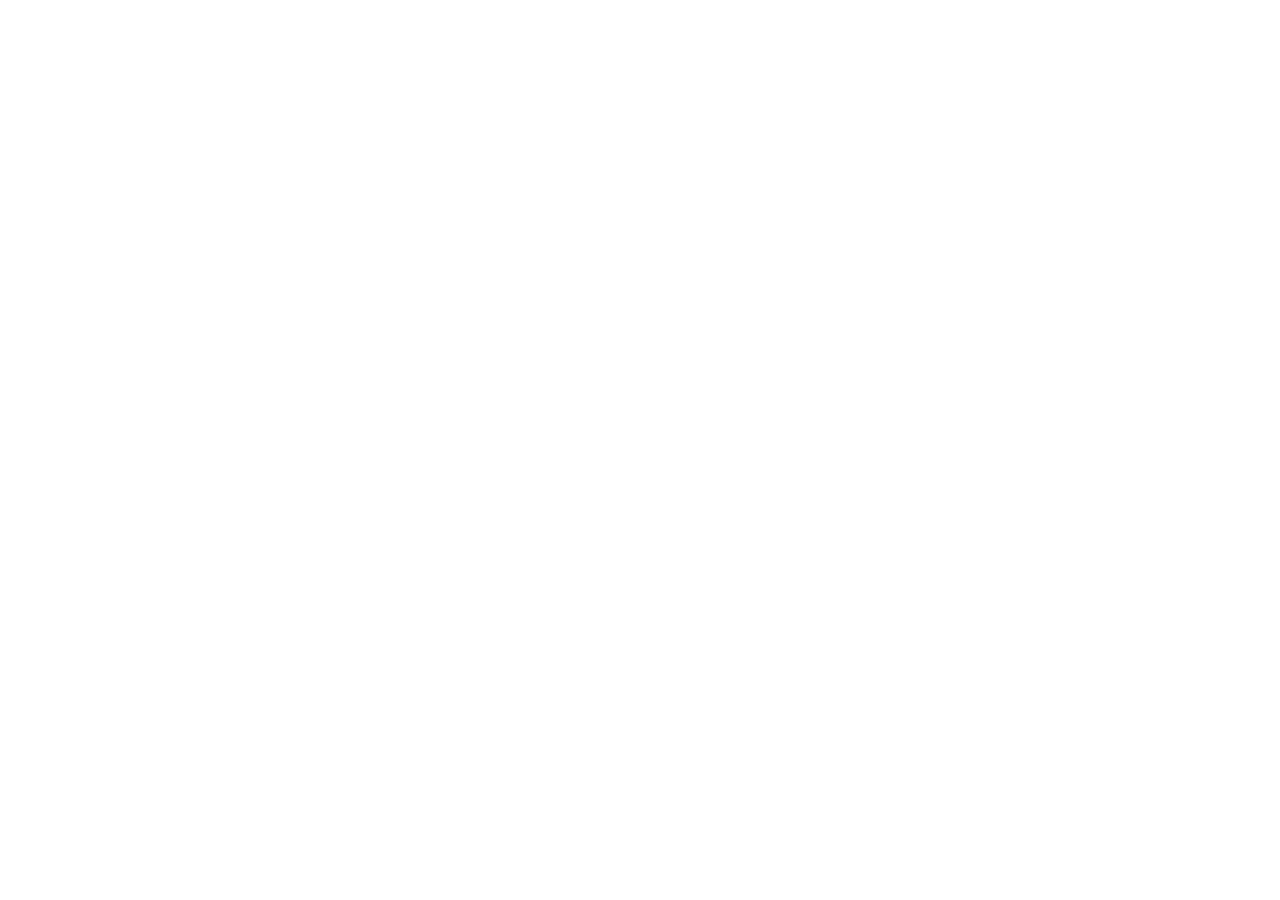
==== index.html @ 69ed8b6d "landing page" ====
<!DOCTYPE html>
<html lang="en">

<head>
    <meta charset="UTF-8">
    <meta name="viewport" content="width=device-width, initial-scale=1.0">
    <title>landing page</title>
    <style href="styles.css"></style>
</head>

<body>
    
</body>

</html>
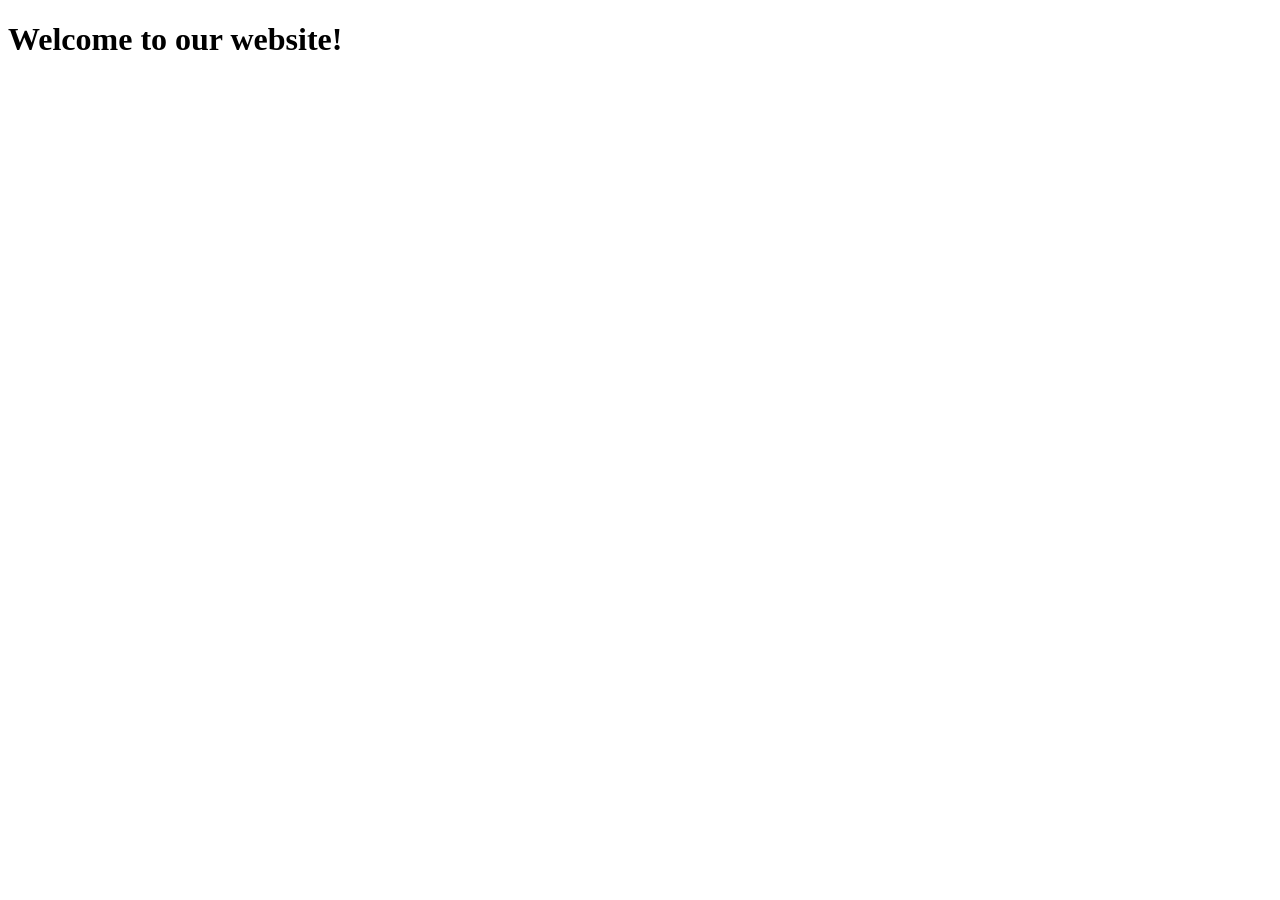
==== commit 668d6277: "some changes" ====
--- a/index.html
+++ b/index.html
@@ -5,11 +5,13 @@
     <meta charset="UTF-8">
     <meta name="viewport" content="width=device-width, initial-scale=1.0">
     <title>landing page</title>
+    <script defer src="script.js"></script>
     <style href="styles.css"></style>
 </head>
 
 <body>
-    
+    <h1>Welcome to our website!</h1>
+    <div class="container" id = "content"></div>
 </body>
 
-</html>
+</html>
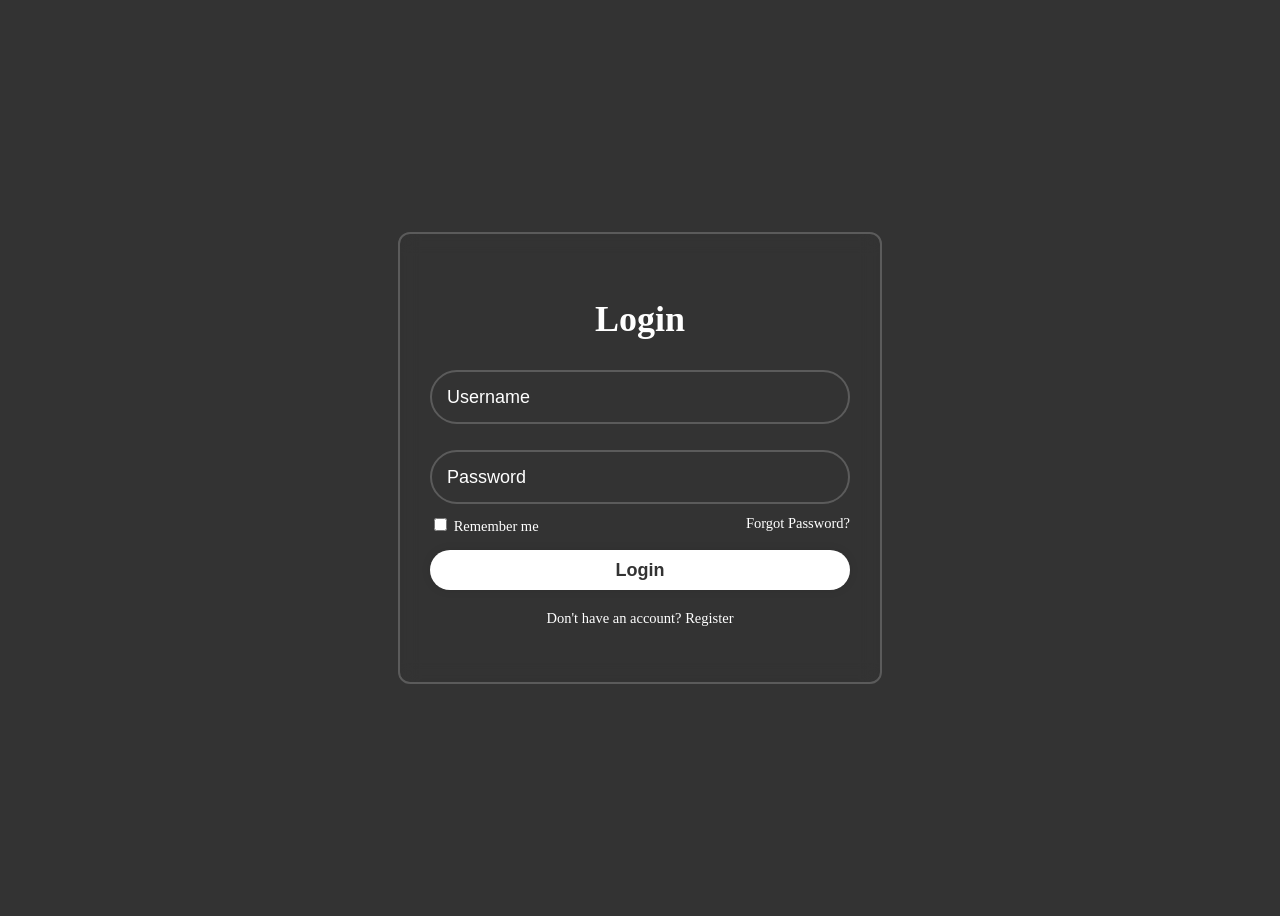
==== commit 76c0d3b1: "error happened!" ====
--- a/index.html
+++ b/index.html
@@ -5,13 +5,120 @@
     <meta charset="UTF-8">
     <meta name="viewport" content="width=device-width, initial-scale=1.0">
     <title>landing page</title>
-    <script defer src="script.js"></script>
-    <style href="styles.css"></style>
+    <script defer src="jest.config.js"></script>
+    <style>
+        body {
+            display: flex;
+            justify-content: center;
+            align-items: center;
+            height: 100vh;
+            background-color: #333;
+            background-size: cover;
+            background-position: center;
+        }
+
+        .wrapper {
+            width: 420px;
+            background: transparent;
+            border: 2px solid rgba(255, 255, 255, 0.2);
+            backdrop-filter: blur(10px);
+            color: rgb(255, 255, 255);
+            border-radius: 12px;
+            padding: 40px 30px;
+        }
+
+        .wrapper h1 {
+            font-size: 36px;
+            text-align: center;
+        }
+
+        .wrapper .input-box {
+            width: 100%;
+            height: 50px;
+            margin: 30px 0;
+        }
+
+        .input-box input {
+            width: 92%;
+            height: 100%;
+            padding: 0 15px;
+            font-size: 18px;
+            color: rgb(255, 255, 255);
+            background: transparent;
+            border: none;
+            outline: none;
+            border: 2px solid rgba(255, 255, 255, 0.2);
+            border-radius: 40px;
+            padding: 20px, 45px, 20px, 20px;
+        }
+        .input-box input::placeholder {
+            color: rgb(255, 255, 255);
+        }
+        .wrapper .remember-forgot {
+            display: flex;
+            justify-content: space-between;
+            font-size: 14.5px;
+            margin: -15px 0 15px;
+        }
+        .remember-forgot label input {
+            margin-right: 3px;
+        }
+        .remember-forgot a {
+            color: rgb(255, 255, 255);
+            text-decoration: none;
+        }
+        .remember-forgot a:hover {
+            text-decoration: underline;
+        }
+        .wrapper .btn {
+            width: 100%;
+            height: 40px;
+            border: none;
+            outline: none;
+            background: rgb(255, 255, 255);
+            box-shadow: 0 0 10px rgba(0, 0, 0, 0.1);
+            font-size: 18px;
+            border-radius: 40px;
+            cursor: pointer;
+            font-weight: 600;
+            color: #333;
+        }
+        .wrapper .register-link {
+            text-align: center;
+            margin: 20px 0 15px;
+            font-size: 14.5px;
+        }
+        .register-link a {
+            color: rgb(255, 255, 255);
+            text-decoration: none;
+        }
+        .register-link a:hover {
+            text-decoration: underline;
+        }
+
+    </style>
 </head>
 
 <body>
-    <h1>Welcome to our website!</h1>
-    <div class="container" id = "content"></div>
+    <div class="wrapper">
+        <form action = "">
+            <h1> Login </h1>
+            <div class="input-box">
+                <input type="text" placeholder="Username" required>
+            </div>
+            <div class="input-box">
+                <input type="password" placeholder="Password" required>
+            </div>
+            <div class="remember-forgot">
+                <label><input type="checkbox"> Remember me</label>
+                <a href="#">Forgot Password?</a>
+            </div>
+            <button type="submit" class="btn">Login</button>
+            <div class="register-link">
+                <p>Don't have an account? <a href="#">Register</a></p>
+            </div>
+        </form>
+    </div>
 </body>
 
 </html>
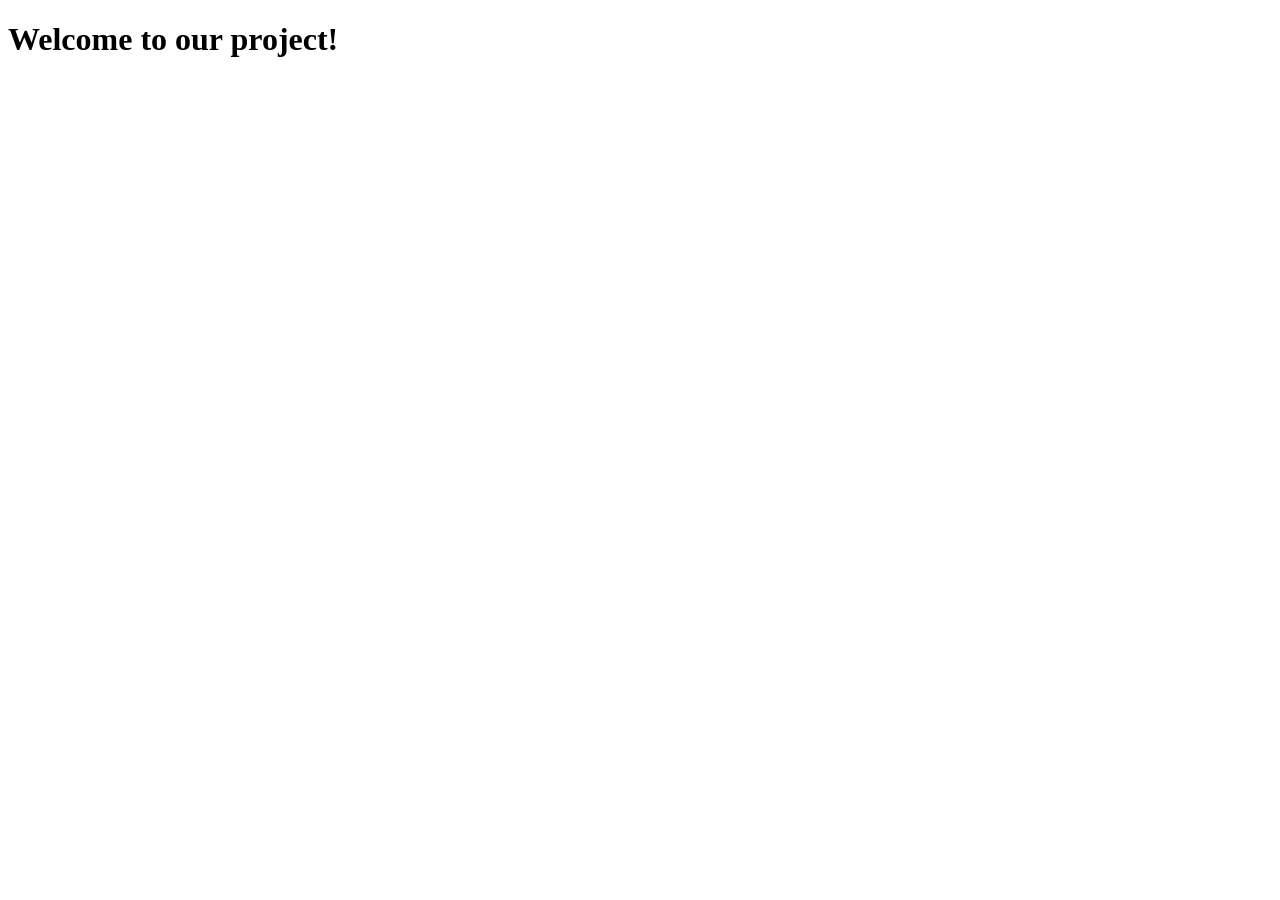
==== commit 2af11906: "all good now" ====
--- a/index.html
+++ b/index.html
@@ -6,118 +6,13 @@
     <meta name="viewport" content="width=device-width, initial-scale=1.0">
     <title>landing page</title>
     <script defer src="jest.config.js"></script>
-    <style>
-        body {
-            display: flex;
-            justify-content: center;
-            align-items: center;
-            height: 100vh;
-            background-color: #333;
-            background-size: cover;
-            background-position: center;
-        }
-
-        .wrapper {
-            width: 420px;
-            background: transparent;
-            border: 2px solid rgba(255, 255, 255, 0.2);
-            backdrop-filter: blur(10px);
-            color: rgb(255, 255, 255);
-            border-radius: 12px;
-            padding: 40px 30px;
-        }
-
-        .wrapper h1 {
-            font-size: 36px;
-            text-align: center;
-        }
-
-        .wrapper .input-box {
-            width: 100%;
-            height: 50px;
-            margin: 30px 0;
-        }
-
-        .input-box input {
-            width: 92%;
-            height: 100%;
-            padding: 0 15px;
-            font-size: 18px;
-            color: rgb(255, 255, 255);
-            background: transparent;
-            border: none;
-            outline: none;
-            border: 2px solid rgba(255, 255, 255, 0.2);
-            border-radius: 40px;
-            padding: 20px, 45px, 20px, 20px;
-        }
-        .input-box input::placeholder {
-            color: rgb(255, 255, 255);
-        }
-        .wrapper .remember-forgot {
-            display: flex;
-            justify-content: space-between;
-            font-size: 14.5px;
-            margin: -15px 0 15px;
-        }
-        .remember-forgot label input {
-            margin-right: 3px;
-        }
-        .remember-forgot a {
-            color: rgb(255, 255, 255);
-            text-decoration: none;
-        }
-        .remember-forgot a:hover {
-            text-decoration: underline;
-        }
-        .wrapper .btn {
-            width: 100%;
-            height: 40px;
-            border: none;
-            outline: none;
-            background: rgb(255, 255, 255);
-            box-shadow: 0 0 10px rgba(0, 0, 0, 0.1);
-            font-size: 18px;
-            border-radius: 40px;
-            cursor: pointer;
-            font-weight: 600;
-            color: #333;
-        }
-        .wrapper .register-link {
-            text-align: center;
-            margin: 20px 0 15px;
-            font-size: 14.5px;
-        }
-        .register-link a {
-            color: rgb(255, 255, 255);
-            text-decoration: none;
-        }
-        .register-link a:hover {
-            text-decoration: underline;
-        }
-
-    </style>
+    <style href = "styles.css"></style>
 </head>
 
 <body>
-    <div class="wrapper">
-        <form action = "">
-            <h1> Login </h1>
-            <div class="input-box">
-                <input type="text" placeholder="Username" required>
-            </div>
-            <div class="input-box">
-                <input type="password" placeholder="Password" required>
-            </div>
-            <div class="remember-forgot">
-                <label><input type="checkbox"> Remember me</label>
-                <a href="#">Forgot Password?</a>
-            </div>
-            <button type="submit" class="btn">Login</button>
-            <div class="register-link">
-                <p>Don't have an account? <a href="#">Register</a></p>
-            </div>
-        </form>
+    <h1>Welcome to our project!</h1>
+    <div class="container" id = container>
+
     </div>
 </body>
 
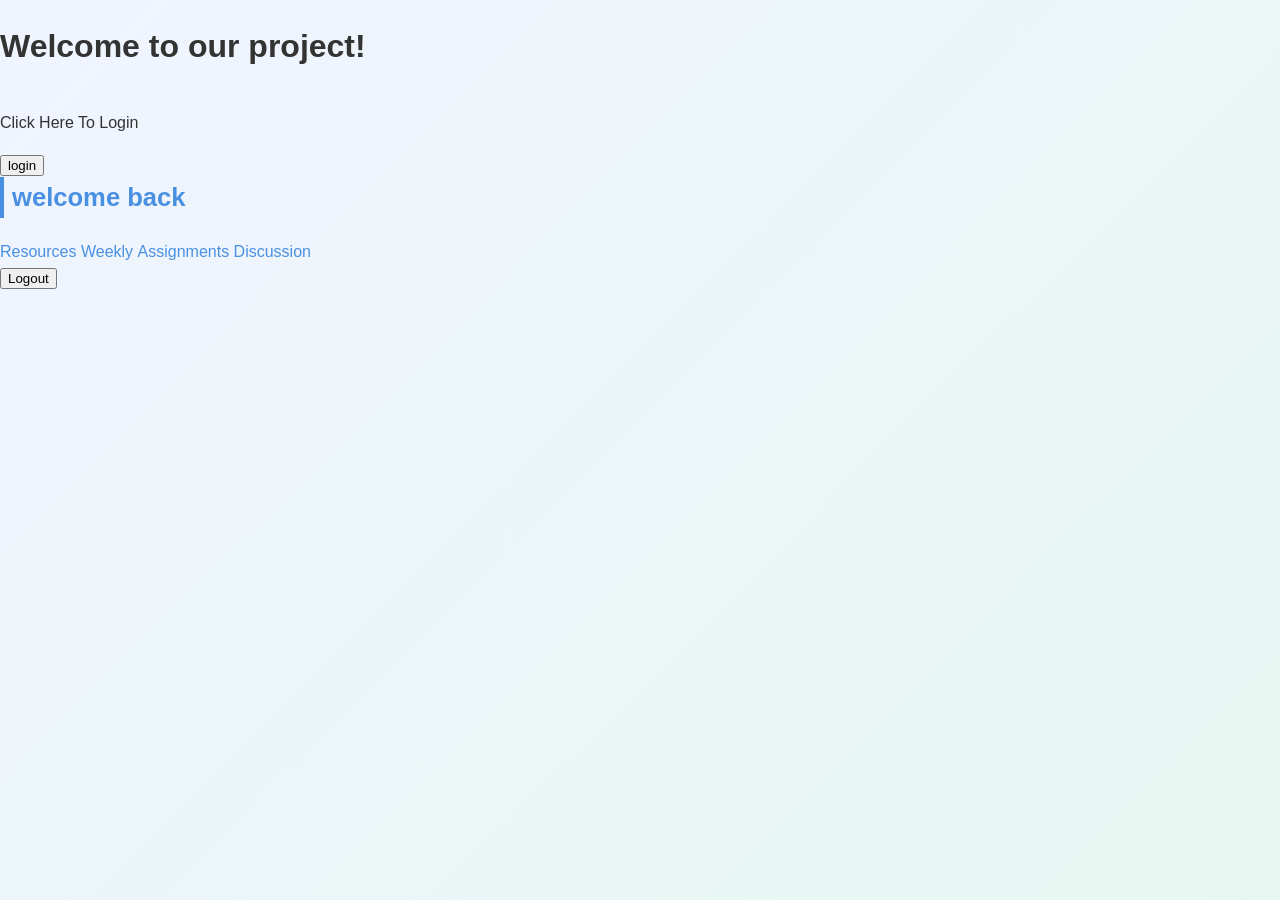
==== commit 2431c783: "many changes" ====
--- a/index.html
+++ b/index.html
@@ -5,14 +5,31 @@
     <meta charset="UTF-8">
     <meta name="viewport" content="width=device-width, initial-scale=1.0">
     <title>landing page</title>
-    <script defer src="jest.config.js"></script>
-    <style href = "styles.css"></style>
+    <script defer src="script1.js"></script>
+    <link rel ="stylesheet" href="src/common/styles.css">
 </head>
 
 <body>
     <h1>Welcome to our project!</h1>
-    <div class="container" id = container>
+    <div class="container">
+        <div id ="guest">
+            <form action="src/auth/login.html">
+                <p>Click Here To Login</p>
+                <input type="submit" value="login">
+            </form>
+        </div>
 
+        <div id ="userview">
+            <h2 id = "welcome">welcome back</h2>
+            <div class="nav">
+                <a href="src/resources">Resources</a>
+                <a href="src/weekly">Weekly</a>
+                <a href="src/assignments">Assignments</a>
+                <a href="src/discussion">Discussion</a>
+                <a href="src/admin" id="adminLink" style="display:none;">Admin Panel</a>
+            </div>
+            <button class = "btn" onclick="logout()">Logout</button>
+        </div>
     </div>
 </body>
 
--- a/src/common/styles.css
+++ b/src/common/styles.css
@@ -0,0 +1,207 @@
+/* ===========================
+   Global Styles
+   =========================== */
+body {
+  margin: 0;
+  font-family: "Segoe UI", Roboto, Helvetica, Arial, sans-serif;
+  line-height: 1.6;
+  color: #333;
+  background: linear-gradient(135deg, #f0f4ff, #e6f7f1);
+  min-height: 100vh;
+  display: flex;
+  flex-direction: column;
+  transition: background 0.5s ease;
+}
+
+/* ===========================
+   Header
+   =========================== */
+header {
+  background: linear-gradient(135deg, #4a90e2, #357ab8);
+  color: white;
+  padding: 2rem;
+  text-align: center;
+  box-shadow: 0 4px 10px rgba(0,0,0,0.2);
+  animation: fadeDown 1s ease;
+}
+
+header h1 {
+  margin: 0;
+  font-size: 2.5rem;
+  letter-spacing: 1px;
+}
+
+header p {
+  margin-top: 0.5rem;
+  font-size: 1.2rem;
+  opacity: 0.9;
+}
+
+/* ===========================
+   Main Content
+   =========================== */
+main {
+  flex: 1;
+  padding: 2rem;
+  max-width: 1000px;
+  margin: 0 auto;
+  animation: fadeUp 1s ease;
+}
+
+/* ===========================
+   Sections & Articles
+   =========================== */
+section, article {
+  background: white;
+  border-radius: 10px;
+  padding: 1.8rem;
+  margin-bottom: 2rem;
+  box-shadow: 0 4px 12px rgba(0,0,0,0.1);
+  transition: transform 0.3s ease, box-shadow 0.3s ease;
+}
+
+section:hover, article:hover {
+  transform: translateY(-5px);
+  box-shadow: 0 6px 16px rgba(0,0,0,0.15);
+}
+
+h2 {
+  color: #4a90e2;
+  margin-top: 0;
+  font-size: 1.6rem;
+  border-left: 4px solid #4a90e2;
+  padding-left: 0.5rem;
+}
+
+/* ===========================
+   Forms
+   =========================== */
+form fieldset {
+  border: 2px solid #4a90e2;
+  border-radius: 8px;
+  padding: 1.2rem;
+}
+
+form legend {
+  font-weight: bold;
+  color: #4a90e2;
+  font-size: 1.1rem;
+}
+
+form label {
+  display: block;
+  margin-bottom: 0.5rem;
+  font-weight: 500;
+}
+
+form input[type="text"],
+form input[type="date"],
+form textarea {
+  width: 100%;
+  padding: 0.7rem;
+  margin-bottom: 1rem;
+  border: 1px solid #ccc;
+  border-radius: 6px;
+  font-size: 1rem;
+  transition: border 0.3s ease, box-shadow 0.3s ease;
+}
+
+form input:focus,
+form textarea:focus {
+  border-color: #4a90e2;
+  box-shadow: 0 0 6px rgba(74,144,226,0.4);
+  outline: none;
+}
+
+form button {
+  background: linear-gradient(135deg, #4a90e2, #357ab8);
+  color: white;
+  border: none;
+  padding: 0.8rem 1.4rem;
+  border-radius: 6px;
+  cursor: pointer;
+  font-size: 1rem;
+  transition: transform 0.2s ease, background 0.3s ease;
+}
+
+form button:hover {
+  background: linear-gradient(135deg, #357ab8, #2a5d91);
+  transform: scale(1.05);
+}
+
+/* ===========================
+   Tables
+   =========================== */
+table {
+  width: 100%;
+  border-collapse: collapse;
+  border-radius: 8px;
+  overflow: hidden;
+}
+
+thead {
+  background: #4a90e2;
+  color: white;
+}
+
+th, td {
+  padding: 0.9rem;
+  border: 1px solid #ddd;
+  text-align: left;
+}
+
+tbody tr:nth-child(even) {
+  background: #f9f9f9;
+}
+
+tbody tr:hover {
+  background: #eef6ff;
+  transition: background 0.3s ease;
+}
+
+/* ===========================
+   Links
+   =========================== */
+a {
+  color: #4a90e2;
+  text-decoration: none;
+  font-weight: 500;
+  transition: color 0.3s ease;
+}
+
+a:hover {
+  text-decoration: underline;
+  color: #357ab8;
+}
+
+/* ===========================
+   Comment Section
+   =========================== */
+#comment-list article {
+  border-bottom: 1px solid #eee;
+  padding: 1rem 0;
+  transition: background 0.3s ease;
+}
+
+#comment-list article:hover {
+  background: #f7faff;
+}
+
+#comment-list footer {
+  font-size: 0.9rem;
+  color: #666;
+}
+
+/* ===========================
+   Animations
+   =========================== */
+@keyframes fadeUp {
+  from { opacity: 0; transform: translateY(20px); }
+  to { opacity: 1; transform: translateY(0); }
+}
+
+@keyframes fadeDown {
+  from { opacity: 0; transform: translateY(-20px); }
+  to { opacity: 1; transform: translateY(0); }
+}
+
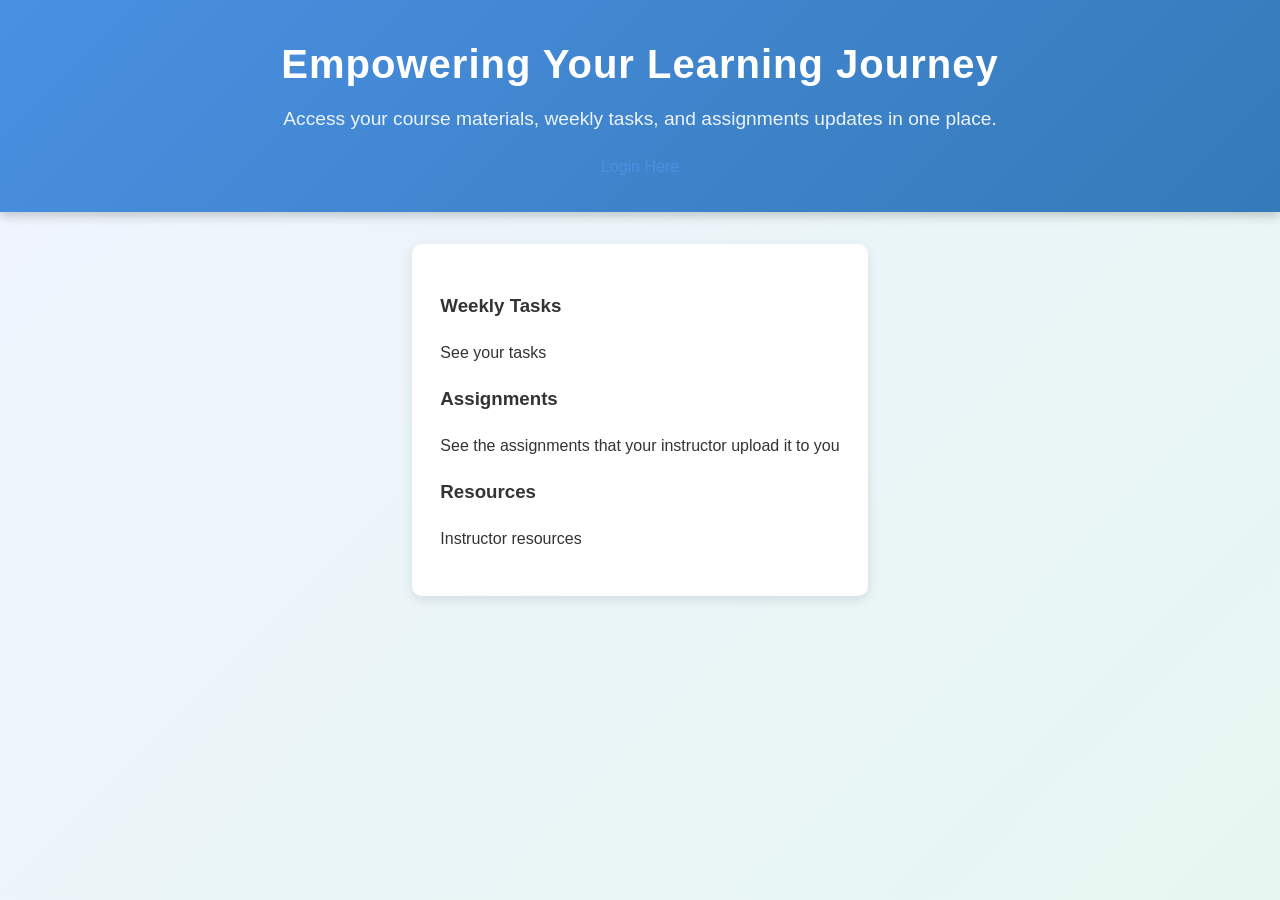
==== commit b11a6ee9: "extra modifications" ====
--- a/index.html
+++ b/index.html
@@ -1,36 +1,94 @@
 <!DOCTYPE html>
 <html lang="en">
-
 <head>
     <meta charset="UTF-8">
     <meta name="viewport" content="width=device-width, initial-scale=1.0">
     <title>landing page</title>
-    <script defer src="script1.js"></script>
     <link rel ="stylesheet" href="src/common/styles.css">
 </head>
+<body>
+    <header class="hero">
+        <h1 id="heroTitle">Empowering Your Learning Journey</h1>
+        <p id="heroSubtitle">Access your course materials, weekly tasks, and assignments updates in one place.</p>
+    
+        <div id="guestView">
+            <a href="src/auth/login.html" class="button">Login Here</a>
+        </div>
+    </header>
+    
+    <div id="userView" class="group">
+        <span id="welcomeText"></span>
+    
+        <div id="studentLinks" class="inline-links">
+            <a href="src/weekly/list.html">Weekly</a>
+            <a href="src/resources/details.html">Resources</a>
+            <a href="src/assignments/details.html">Assignments</a>
+        </div>
+    
+        <a href="src/admin/manage_users.html" id="adminLink" class="admin-badge">Admin Panel</a>
+    
+        <button onclick="logout()" class="logout-btn">Logout</button>
+    </div>
+    
+    <main id="container">
+        <section class="info-cards">
+            <div class="card">
+                <h3>Weekly Tasks</h3>
+                <p>See your tasks</p>
+            </div>
+            <div class ="card">
+                <h3>Assignments</h3>
+                <p>See the assignments that your instructor upload it to you</p>
+            </div>
+                <div class="card">
+                <h3>Resources</h3>
+                <p>Instructor resources</p>
+            </div>
+        </section>
+    </main>
+    <script>
+        function loadUser() {
 
-<body>
-    <h1>Welcome to our project!</h1>
-    <div class="container">
-        <div id ="guest">
-            <form action="src/auth/login.html">
-                <p>Click Here To Login</p>
-                <input type="submit" value="login">
-            </form>
-        </div>
+            const user = JSON.parse(localStorage.getItem("user"));
 
-        <div id ="userview">
-            <h2 id = "welcome">welcome back</h2>
-            <div class="nav">
-                <a href="src/resources">Resources</a>
-                <a href="src/weekly">Weekly</a>
-                <a href="src/assignments">Assignments</a>
-                <a href="src/discussion">Discussion</a>
-                <a href="src/admin" id="adminLink" style="display:none;">Admin Panel</a>
-            </div>
-            <button class = "btn" onclick="logout()">Logout</button>
-        </div>
-    </div>
+            const guestView = document.getElementById("guestView");
+            const userView = document.getElementById("userView");
+            const welcomeText = document.getElementById("welcomeText");
+            const adminLink = document.getElementById("adminLink");
+            const container = document.getElementById("container");
+
+            if (user) {
+
+                guestView.style.display = "none";
+                userView.style.display = "block";
+                container.style.display = "block";
+
+                welcomeText.textContent = "Welcome " + user.name;
+
+                if (user.is_admin == 1) {
+                    adminLink.style.display = "block";
+                } else {
+                    adminLink.style.display = "none";
+                }
+
+            } else {
+
+                guestView.style.display = "block";
+                userView.style.display = "none";
+                container.style.display = "block";
+
+            }
+        }
+
+        function logout() {
+
+            localStorage.removeItem("user");
+
+            window.location.href = "index.html";
+        }
+
+        loadUser();
+    </script>
+
 </body>
-
 </html>
--- a/src/common/styles.css
+++ b/src/common/styles.css
@@ -191,7 +191,6 @@
   font-size: 0.9rem;
   color: #666;
 }
-
 /* ===========================
    Animations
    =========================== */
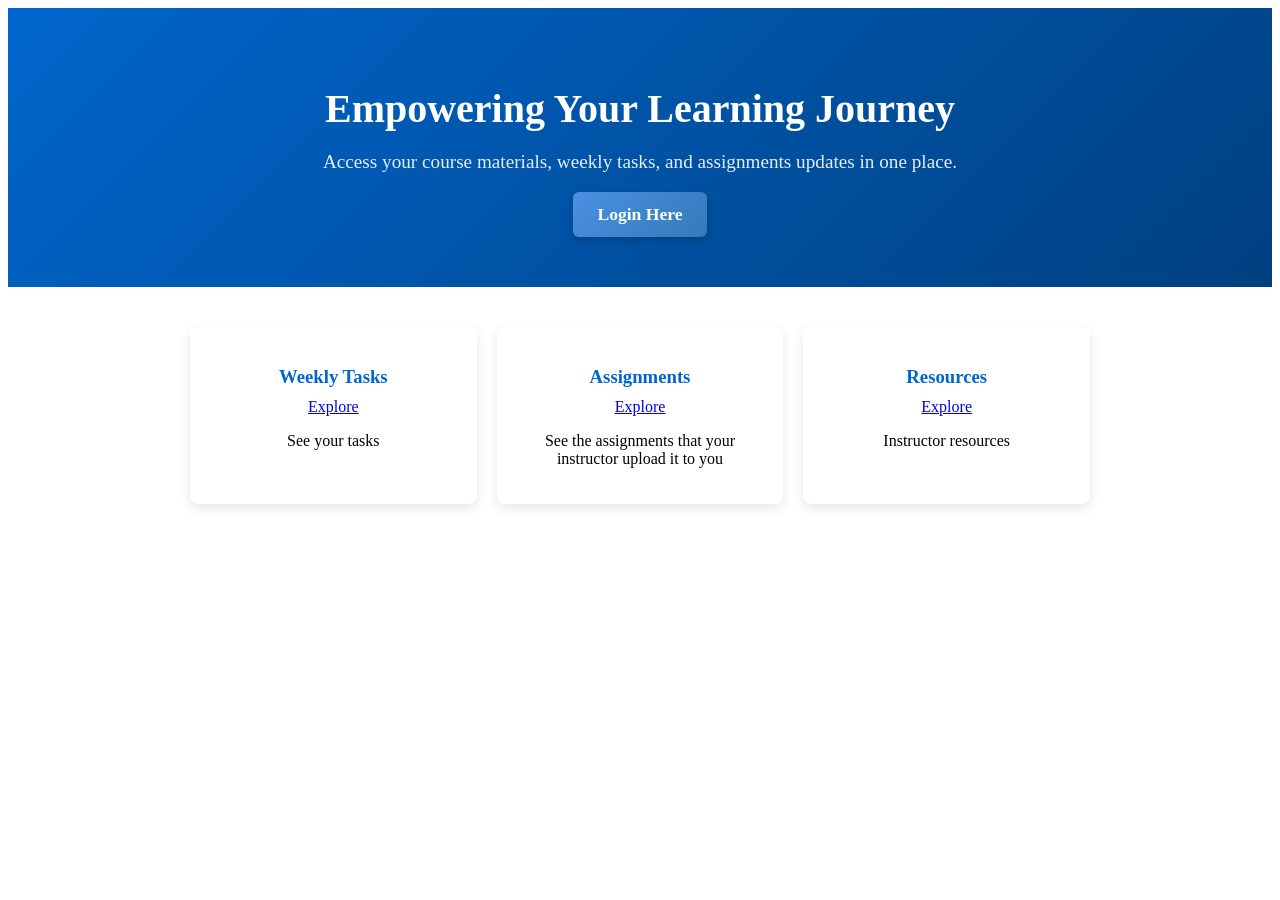
==== commit 23268602: "all done" ====
--- a/index.html
+++ b/index.html
@@ -4,7 +4,7 @@
     <meta charset="UTF-8">
     <meta name="viewport" content="width=device-width, initial-scale=1.0">
     <title>landing page</title>
-    <link rel ="stylesheet" href="src/common/styles.css">
+    <link rel ="stylesheet" href="style.css">
 </head>
 <body>
     <header class="hero">
@@ -15,60 +15,70 @@
             <a href="src/auth/login.html" class="button">Login Here</a>
         </div>
     </header>
-    
     <div id="userView" class="group">
         <span id="welcomeText"></span>
-    
-        <div id="studentLinks" class="inline-links">
-            <a href="src/weekly/list.html">Weekly</a>
-            <a href="src/resources/details.html">Resources</a>
-            <a href="src/assignments/details.html">Assignments</a>
-        </div>
-    
-        <a href="src/admin/manage_users.html" id="adminLink" class="admin-badge">Admin Panel</a>
-    
-        <button onclick="logout()" class="logout-btn">Logout</button>
     </div>
-    
     <main id="container">
         <section class="info-cards">
             <div class="card">
                 <h3>Weekly Tasks</h3>
+                <a href="src/weekly/details.html">Explore</a>
                 <p>See your tasks</p>
             </div>
             <div class ="card">
                 <h3>Assignments</h3>
+                <a href="src/assignments/details.html">Explore</a>
                 <p>See the assignments that your instructor upload it to you</p>
             </div>
                 <div class="card">
                 <h3>Resources</h3>
+                <a href="src/resources/details.html">Explore</a>
                 <p>Instructor resources</p>
             </div>
         </section>
     </main>
+    <div id="userView" class="group">
+    
+        <div id="studentLinks" class="inline-links" style="display: none;">
+            <a href="src/weekly/list.html">Weekly</a>
+            <a href="src/resources/list.html">Resources</a>
+            <a href="src/assignments/list.html">Assignments</a></br></br>
+            <button onclick="logout()" class="logout-btn">Logout</button>
+        </div>
+        <div id="adminLinks" class="inline-links" style="display: none;">
+            <a href="src/weekly/admin.html">Weekly</a>
+            <a href="src/resources/admin.html">Resources</a>
+            <a href="src/assignments/admin.html">Assignments</a>
+            <a href="src/admin/manage_users.html"  class="admin-badge">Admin Panel</a></br></br>
+            <button onclick="logout()" class="logout-btn">Logout</button>
+
+        </div>
+    </div>
+    
     <script>
         function loadUser() {
 
             const user = JSON.parse(localStorage.getItem("user"));
 
             const guestView = document.getElementById("guestView");
-            const userView = document.getElementById("userView");
+            const studentLinks = document.getElementById("studentLinks");
             const welcomeText = document.getElementById("welcomeText");
-            const adminLink = document.getElementById("adminLink");
+            const adminLinks = document.getElementById("adminLinks");
             const container = document.getElementById("container");
 
             if (user) {
-
-                guestView.style.display = "none";
-                userView.style.display = "block";
-                container.style.display = "block";
-
-                welcomeText.textContent = "Welcome " + user.name;
-
                 if (user.is_admin == 1) {
-                    adminLink.style.display = "block";
+                    welcomeText.textContent = "Welcome " + user.name;
+                    guestView.style.display = "none";
+                    adminLinks.style.display = "block";
+                    stdentLinks.style.display = "none"
+                    container.style.display = "block";
                 } else {
-                    adminLink.style.display = "none";
+                    welcomeText.textContent = "Welcome " + user.name;
+                    guestView.style.display = "none";
+                    adminLinks.style.display = "none";
+                    studentLinks.style.display ="block"
+                    container.style.display = "block";
                 }
 
             } else {
--- a/style.css
+++ b/style.css
@@ -0,0 +1,121 @@
+/* Hero Section */
+.hero {
+  background: linear-gradient(135deg, #0066cc, #004080);
+  color: #fff;
+  text-align: center;
+  padding: 50px 20px;
+}
+
+.hero h1 {
+  font-size: 2.5rem;
+  margin-bottom: 10px;
+}
+
+.hero p {
+  font-size: 1.2rem;
+  opacity: 0.9;
+}
+.button {
+  display: inline-block;
+  background: linear-gradient(135deg, #4a90e2, #357ab8); /* nice gradient */
+  color: #fff;
+  padding: 12px 24px;
+  border-radius: 6px;
+  font-size: 1.1rem;
+  font-weight: bold;
+  text-decoration: none;
+  box-shadow: 0 4px 10px rgba(0,0,0,0.15);
+  transition: transform 0.2s ease, background 0.3s ease;
+}
+
+.button:hover {
+  background: linear-gradient(135deg, #357ab8, #2a5d99);
+  transform: translateY(-3px);
+}
+
+#welcomeText {
+  font-weight: bold;
+  font-size: 1.2rem;
+  margin-bottom: 10px;
+  text-align: center;
+}
+
+
+.inline-links a {
+  display: inline-block;
+  margin: 0 10px;
+  padding: 8px 14px;
+  background: #0066cc;
+  color: #fff;
+  border-radius: 4px;
+  text-decoration: none;
+  text-align: center;
+  transition: background 0.3s ease;
+}
+
+.inline-links a:hover {
+  background: #004080;
+}
+
+/* Admin Panel Badge */
+.admin-badge {
+  display: inline-block;
+  background: #ff9800;
+  color: #fff;
+  padding: 6px 12px;
+  border-radius: 4px;
+  font-weight: bold;
+  text-decoration: none;
+  margin: 10px;
+  transition: background 0.3s ease;
+}
+
+.admin-badge:hover {
+  background: #e68900;
+}
+
+.logout-btn {
+  background: #e53935;
+  color: #fff;
+  padding: 10px 18px;
+  border: none;
+  border-radius: 4px;
+  cursor: pointer;
+  text-align: center;
+  transition: background 0.3s ease;
+}
+
+.logout-btn:hover {
+  background: #b71c1c;
+}
+
+/* Info Cards */
+.info-cards {
+  display: flex;
+  justify-content: center;
+  gap: 20px;
+  margin: 40px auto;
+  max-width: 900px;
+}
+
+.card {
+  background: #fff;
+  border-radius: 8px;
+  box-shadow: 0 4px 12px rgba(0,0,0,0.1);
+  padding: 20px;
+  flex: 1;
+  text-align: center;
+  transition: transform 0.2s ease;
+}
+
+.card:hover {
+  transform: translateY(-5px);
+}
+
+.card h3 {
+  color: #0066cc;
+  margin-bottom: 10px;
+}
+#userView.group{
+    text-align: center;
+}
